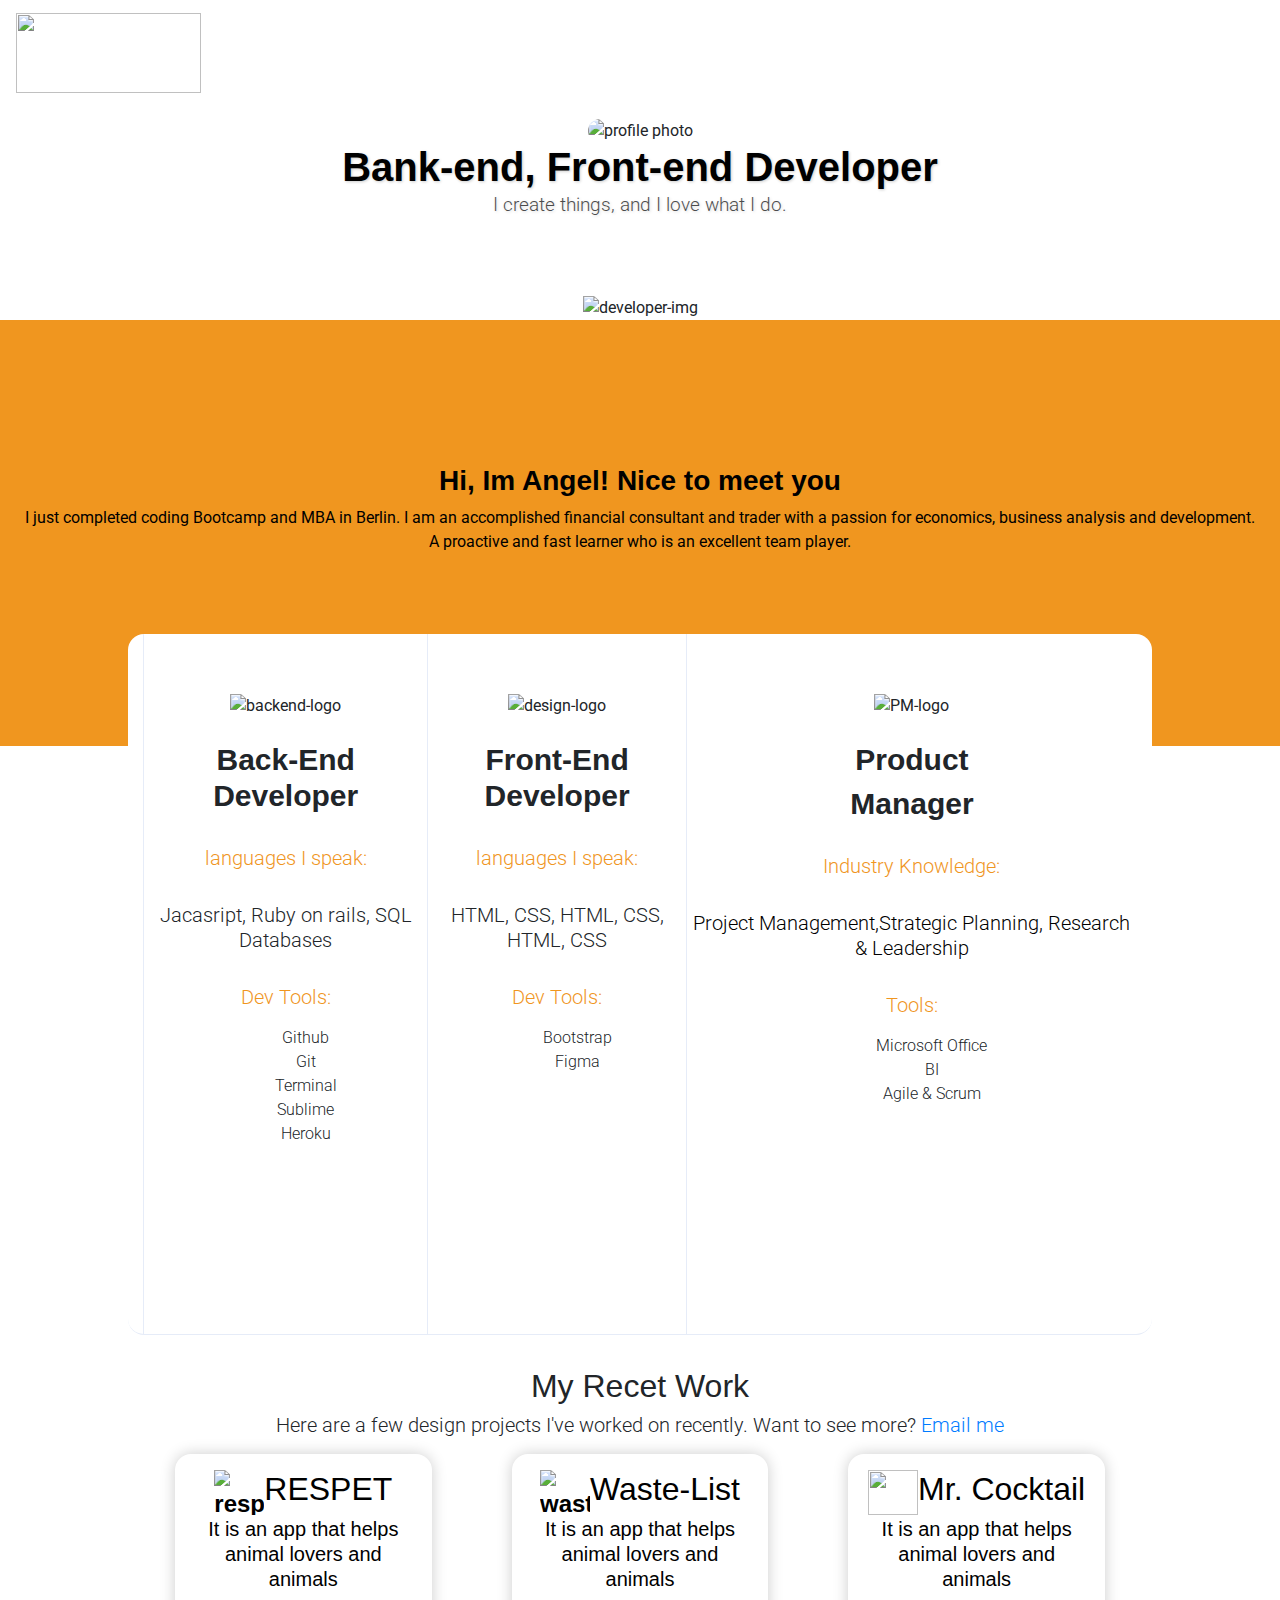
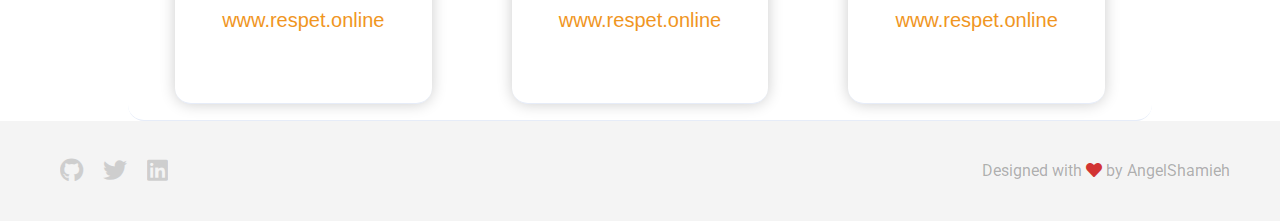
==== index.html @ 518aa0dd "changed main.html to index.html" ====
<!DOCTYPE html>
<html>
  <head>
    <meta name="viewport" content="width=device-width, initial-scale=1">
    <meta http-equiv="X-UA-Compatible" content="IE=edge,chrome=1">
    <link rel="stylesheet" href="style.css">
    <link rel="stylesheet" href="//use.fontawesome.com/releases/v5.12.1/css/all.css">
    <link rel="stylesheet" href="https://stackpath.bootstrapcdn.com/bootstrap/4.4.1/css/bootstrap.min.css" integrity="sha384-Vkoo8x4CGsO3+Hhxv8T/Q5PaXtkKtu6ug5TOeNV6gBiFeWPGFN9MuhOf23Q9Ifjh" crossorigin="anonymous">
    <link href="https://fonts.googleapis.com/css?family=Raleway&display=swap" rel="stylesheet">
    <link href="https://fonts.googleapis.com/css?family=Roboto&display=swap" rel="stylesheet">
    <title>Angel Shamieh</title>
  </head>
  <body>
    <div class="navbar navbar-expand-sm navbar-light navbar-lewagon">
      <a class="navbar-brand" href="#">
        <img src="https://res.cloudinary.com/degqxezsx/image/upload/v1585228632/Screen_Shot_2020-03-26_at_15.11.06_hgeote.png" />
    </a>
      <button class="navbar-toggler" type="button" data-toggle="collapse" data-target="#navbarSupportedContent" aria-controls="navbarSupportedContent" aria-expanded="false" aria-label="Toggle navigation">
        <span class="navbar-toggler-icon"></span>
      </button>


      <div class="collapse navbar-collapse" id="navbarSupportedContent">
        <ul class="navbar-nav mr-auto">
          <li class="nav-item active">
            <!-- <a class="nav-link" href="#">Contact me</a> -->
        </ul>
      </div>
    </div>
    <div class="banner">
      <div class="first-section">
       <img src="https://res.cloudinary.com/degqxezsx/image/upload/v1585232523/Screen_Shot_2020-03-26_at_16.21.37_lpg76e.png" alt="profile photo">

        <h1>Bank-end, Front-end Developer</h1>
        <p>I create things, and I love what I do. </p>
      </div>
    </div>
    <div class="big-img">
      <div class="img-box">
        <img src="https://res.cloudinary.com/degqxezsx/image/upload/v1585232356/Screen_Shot_2020-03-26_at_16.16.11_kmge6m.png" alt="developer-img">
      </div>
    </div>

    <section class='section'>
      <div class="box-container">
        <div class="boxes">
          <div class="box">
            <h3>Hi, Im Angel! Nice to meet you</h3>
            <p>I just completed coding Bootcamp and MBA in Berlin. I am an accomplished financial consultant and trader with a passion for economics, business analysis and development. A proactive and fast learner who is an excellent team player.
            </p>
          </div>
        </div>
      </div>
    </section>


    <div class="skills">
      <div class="container">
        <div class="content">
          <div class="column">
            <img src="https://res.cloudinary.com/degqxezsx/image/upload/v1585491340/icons8-source-code-80_yvjo1j.png" alt="backend-logo">
            <h2>Back-End Developer</h2>
            <p class="orange-color">languages I speak:</p>
            <p> Jacasript, Ruby on rails, SQL Databases</p>
            <p class="orange-color">Dev Tools:</p>
            <ul>
              <li>Github</li>
              <li>Git</li>
              <li>Terminal</li>
              <li>Sublime</li>
              <li>Heroku</li>
            </ul>
          </div>
          <div class="column">
            <img src="https://res.cloudinary.com/degqxezsx/image/upload/v1585491253/icons8-design-80_rfdjdp.png" alt="design-logo">
            <h2>Front-End Developer</h2>
            <p class="orange-color">languages I speak:</p>
            <p>HTML, CSS, HTML, CSS, HTML, CSS </p>
            <p class="orange-color">Dev Tools:</p>
            <ul>
              <li>Bootstrap</li>
              <li>Figma</li>
            </ul>
          </div>
          <div class="column">
            <img src="https://res.cloudinary.com/degqxezsx/image/upload/v1585491508/icons8-networking-manager-80_ne98cd.png" alt="PM-logo">
            <h2>Product</h2>
            <h2>Manager</h2>
            <p class="orange-color">Industry Knowledge:</p>
            <div class="knowledge">
              <p>Project Management,Strategic Planning, Research & Leadership</p>
            </div>
            <p class="orange-color">Tools:</p>
            <div class="list-center">
            <ul>
              <li>Microsoft Office</li>
              <li>BI</li>
              <li>Agile & Scrum </li>
            </ul>
            </div>
          </div>
        </div>
      </div>
    </div>

    <div class="projects">
      <div class="container">
          <h2 class="title">My Recet Work</h2>
          <p>Here are a few design projects I've worked on recently. Want to see more? <a href="milto:angellshamieh5@gmail.com">Email me</a></p>
          <div class="subtitle">
            <div class="project-grid">
                <div class="cards-project">
                    <div class="container card-category">
                      <div class="flex-logo">
                        <img class="photo-size" src="https://res.cloudinary.com/dnwjfznt6/image/upload/v1584480614/Portfolio/respet/logo_goevty.png" alt="respet-logo">
                        <h2>RESPET</h2>
                      </div>
                    <p>It is an app that helps animal lovers and animals</p>
                    <p class='orange-color'>www.respet.online</p>
                    </div>
                    <div class="container card-category">
                      <div class="flex-logo">
                        <img class="photo-size" src="https://res.cloudinary.com/dnwjfznt6/image/upload/v1584725089/Portfolio/Waste-List/waste-list_bouy0l.png" alt="wastelist-logo">
                        <h2>Waste-List</h2>
                      </div>
                        <p>It is an app that helps animal lovers and animals</p>
                        <p class='orange-color'>www.respet.online</p>
                    </div>
                    <div class="container card-category">
                      <div class="flex-logo">
                        <img class="photo-size" src="https://res.cloudinary.com/degqxezsx/image/upload/v1586163164/Screen_Shot_2020-04-06_at_11.51.41_iquqom.png" alt="">
                        <h2>Mr. Cocktail</h2>
                      </div>
                      <p class='card-des'>It is an app that helps animal lovers and animals</p>
                      <p class='orange-color'>www.respet.online</p>
                    </div>

                </div>
              </div>
            </div>
          </div>
        </div>
      </div>
    </div>


    <div class="footer">
      <div class="footer-links">
        <a href="https://github.com/angelshamieh"><i class="fab fa-github"></i></a>
        <a href="https://twitter.com/AnGellShamieh"><i class="fab fa-twitter"></i></a>
        <a href="https://www.linkedin.com/in/angel-shamieh-70664315b/"><i class="fab fa-linkedin"></i></a>
      </div>
        <div class="footer-copyright">
          Designed with <i class="fas fa-heart"></i> by AngelShamieh
      </div>
    </div>
    <script  src="application.js"></script>

  </body>
  </html>
---- style.css ----
.orange-color {
  color:#F0961F;
  font-weight: 350;
}

/*Navbar*/
.navbar-lewagon {
  justify-content: space-between;
  background: white;
}

.navbar-lewagon .navbar-collapse {
  flex-grow: 0;
}

.navbar-lewagon .navbar-brand img {
  width: 185px;
  height: 80px;
}
 .nav-link{
  margin-left: 550px;
 }

/*Banner*/
.banner {
  background-size: cover;
  background-position: center;
  padding: 60px 180px;
  text-align: center;
}

.banner h1 {
  margin: 0;
  color: black;
  text-shadow: 1px 1px 3px rgba(0,0,0,0.2);
  font-size: 32px;
  font-weight: 800;
  font-size: 2.5rem;
  font-family: 'Open Sans', sans-serif;

}

.banner p {
  font-size: 1.2rem;
  color: black;
  opacity: .7;
  text-shadow: 1px 1px 3px rgba(0,0,0,0.2);
  font-weight:300;
}

.banner img {
  border-radius: 1500px;
  height: 100px;
/*  width: 90px;*/
  margin: 0 190px;

}

.first-section {
  margin-top: -3rem;
}

/*Footer*/
.footer {
  background: #F4F4F4;
  display: flex;
  align-items: center;
  justify-content: space-between;
  height: 100px;
  padding: 0px 50px;
  color: rgba(0,0,0,0.3);
}
.footer-links {
  display: flex;
  align-items: center;
}
.footer-links a {
  color: black;
  opacity: 0.15;
  text-decoration: none;
  font-size: 24px;
  padding: 0px 10px;
}
.footer-links a:hover {
  opacity: 1;
}
.footer .fa-heart {
  color: #D23333;
}

/*intro*/

.section h3{
  font-weight: 800;
  font-family: 'Open Sans', sans-serif;

}

.section {
background: #F0961F;
padding: 9rem 1.5rem

}


.box {
  color: black;
  text-align: center;
  margin-bottom: 3rem;
}


/*Middle pic*/
.big-img img {
  height: 320px;

}

.img-box {
  display: block;
  margin-left: auto;
  margin-right: auto;
  text-align: center;
}

ul {
  list-style: none;
  font-weight: 300;
}

/*aboutme*/
.content {
  display: flex;
  justify-content: center;
  height: 700px !important;
}

.knowledge {
line-height: 1.25;

}

.knowledge p {
  color: black;

}

.list-center{
  text-align:center;
}
.column{
  border-left: 1px solid #E6ECF8;
  padding: 60px 0px;
  flex-grow: 1;
}


.column h2 {
  font-family: 'Open Sans', sans-serif;
  font-weight: 800;
  font-size: 30px;

}

.column img {
  margin-bottom: 1.5rem;
}

.column p{
  margin-top: 2rem;
}

.skills {
  margin-top: -7rem;
}

.container{
  border-radius: 16px;
  background-color: white;
  border-bottom: 1px solid #E6ECF8;

}
/*project-cards*/
.card-category {
  background-size: cover;
  background-position: center;
  height: 250px;
  width: 300px;
  color: black;
  font-size: 24px;
  font-weight: 800;
  /*text-shadow: 1px 1px 3px rgba(0,0,0,0.2);*/
  border-radius: 16px;
  box-shadow: 0 0 15px rgba(0,0,0,0.2);
  flex-grow: 1;
  margin-bottom: 1rem;
  font-family:'Open Sans', sans-serif;
}

.cards-project{
  display: grid;
  grid-template-columns: 1fr 1fr 1fr;
  grid-gap: 16px;
}


/*projects*/

.title {
  font-size: 2rem;
  text-align: center;
  margin-top: 2rem;
  font-family: 'Open Sans', sans-serif;

}

.container {
  text-align: center;
  width: 80% !important;
}

.container p {
  font-weight: 300;
  line-height: 1.25;
  font-size: 20px;
}

.photo-size{
  width: 50px;
  height: 45px;
  margin-top: 16px
}

.flex-logo {
  display: flex;
  justify-content: center;
  text-align: center;
  top-margin: 6px;
}

.flex-logo h2 {
  margin-top: 16px
}

.pop {
  border: 3px solid #F0961F;
}
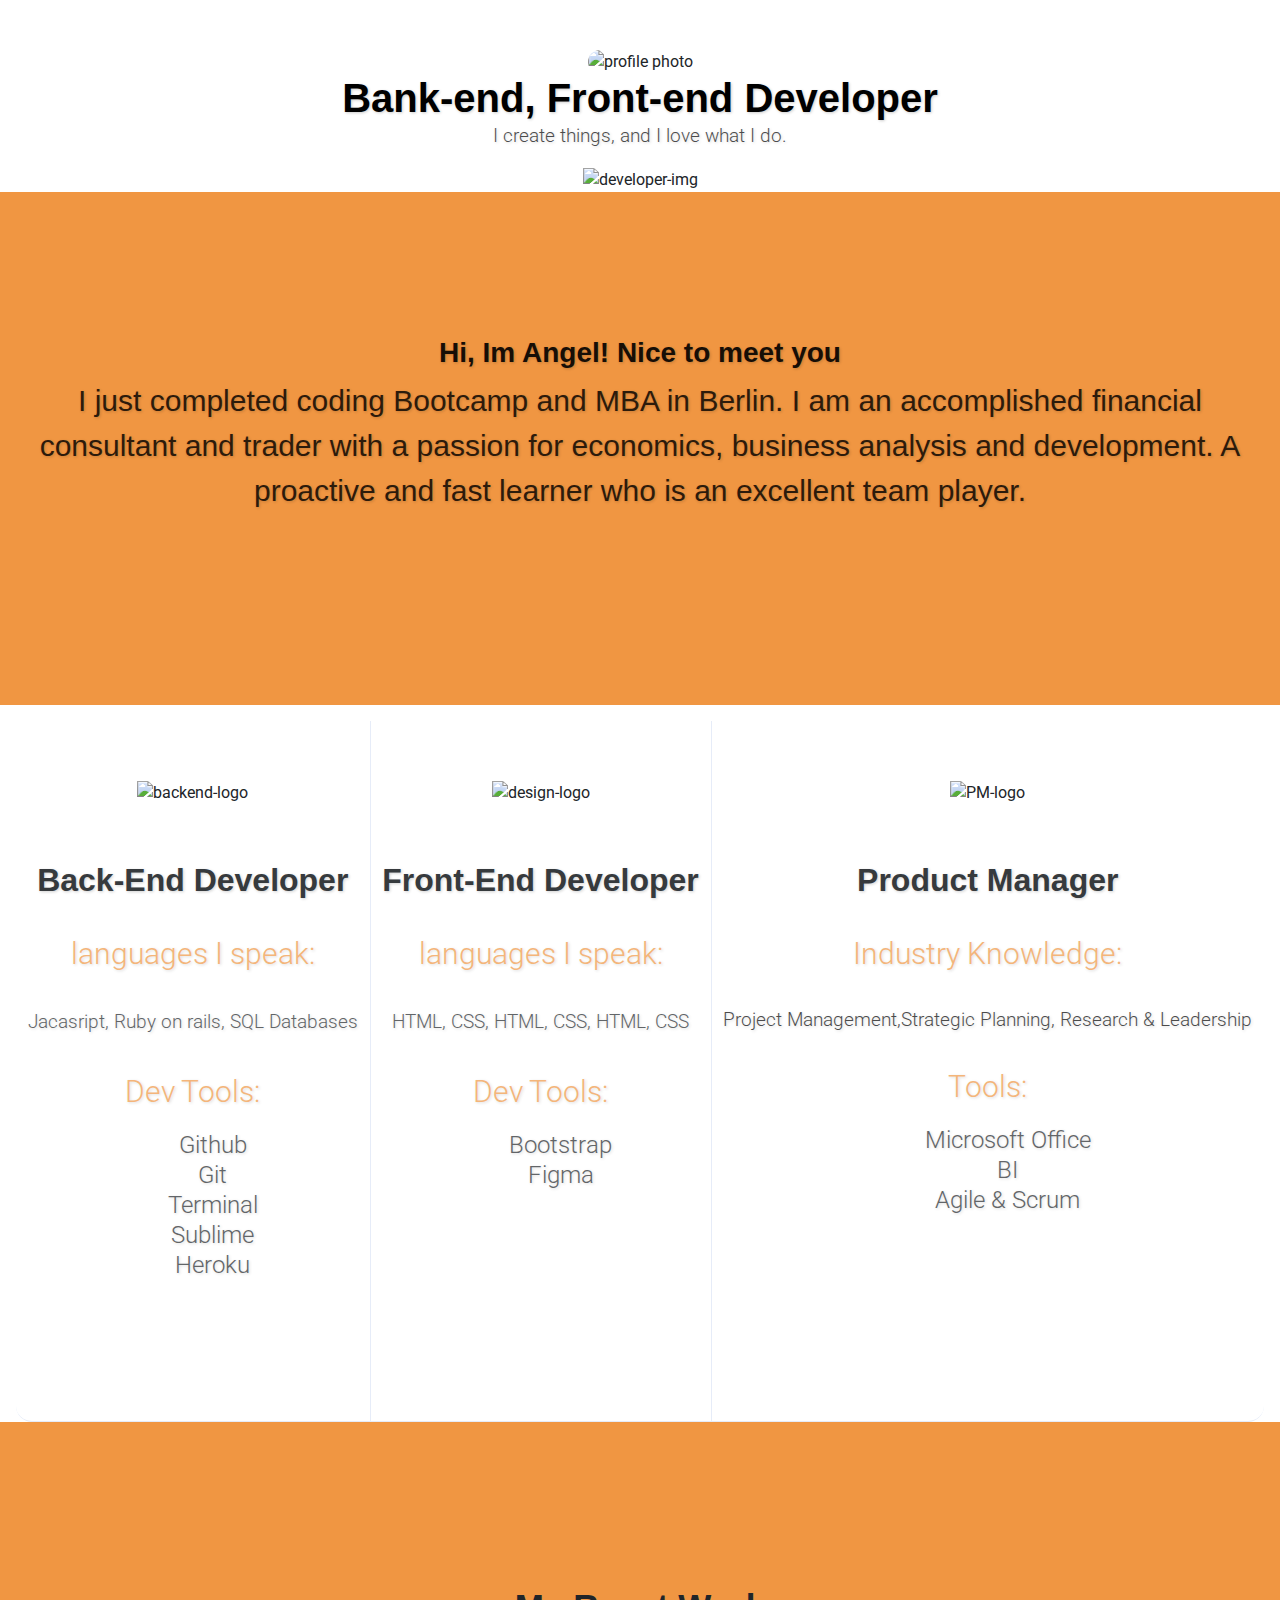
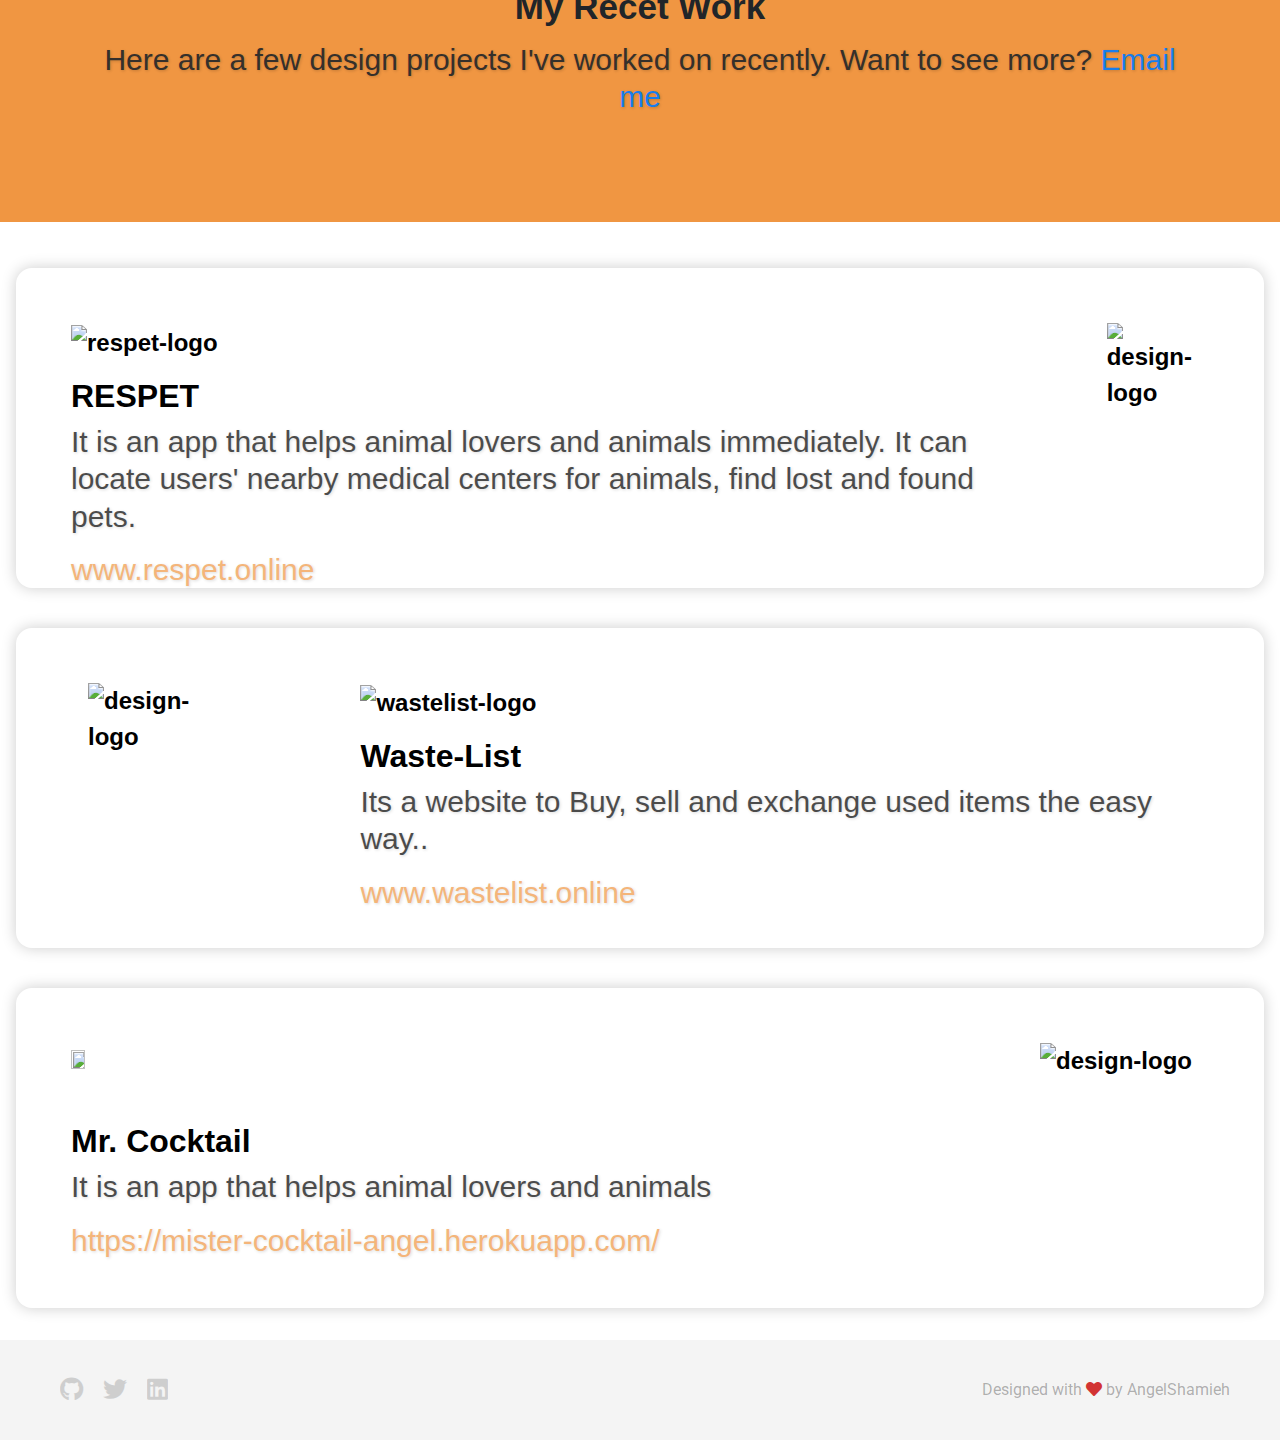
==== commit 7d1b35ac: "design fixes" ====
--- a/index.html
+++ b/index.html
@@ -11,22 +11,9 @@
     <title>Angel Shamieh</title>
   </head>
   <body>
-    <div class="navbar navbar-expand-sm navbar-light navbar-lewagon">
-      <a class="navbar-brand" href="#">
-        <img src="https://res.cloudinary.com/degqxezsx/image/upload/v1585228632/Screen_Shot_2020-03-26_at_15.11.06_hgeote.png" />
-    </a>
-      <button class="navbar-toggler" type="button" data-toggle="collapse" data-target="#navbarSupportedContent" aria-controls="navbarSupportedContent" aria-expanded="false" aria-label="Toggle navigation">
-        <span class="navbar-toggler-icon"></span>
-      </button>
 
 
-      <div class="collapse navbar-collapse" id="navbarSupportedContent">
-        <ul class="navbar-nav mr-auto">
-          <li class="nav-item active">
-            <!-- <a class="nav-link" href="#">Contact me</a> -->
-        </ul>
-      </div>
-    </div>
+    <!-- Banner start -->
     <div class="banner">
       <div class="first-section">
        <img src="https://res.cloudinary.com/degqxezsx/image/upload/v1585232523/Screen_Shot_2020-03-26_at_16.21.37_lpg76e.png" alt="profile photo">
@@ -53,11 +40,11 @@
       </div>
     </section>
 
-
+<!-- Skills -->
     <div class="skills">
-      <div class="container">
+      <div class="skills-boxes">
         <div class="content">
-          <div class="column">
+          <div class="column ">
             <img src="https://res.cloudinary.com/degqxezsx/image/upload/v1585491340/icons8-source-code-80_yvjo1j.png" alt="backend-logo">
             <h2>Back-End Developer</h2>
             <p class="orange-color">languages I speak:</p>
@@ -71,7 +58,7 @@
               <li>Heroku</li>
             </ul>
           </div>
-          <div class="column">
+          <div class="column box-left-border">
             <img src="https://res.cloudinary.com/degqxezsx/image/upload/v1585491253/icons8-design-80_rfdjdp.png" alt="design-logo">
             <h2>Front-End Developer</h2>
             <p class="orange-color">languages I speak:</p>
@@ -82,10 +69,9 @@
               <li>Figma</li>
             </ul>
           </div>
-          <div class="column">
+          <div class="column box-left-border">
             <img src="https://res.cloudinary.com/degqxezsx/image/upload/v1585491508/icons8-networking-manager-80_ne98cd.png" alt="PM-logo">
-            <h2>Product</h2>
-            <h2>Manager</h2>
+            <h2>Product Manager</h2>
             <p class="orange-color">Industry Knowledge:</p>
             <div class="knowledge">
               <p>Project Management,Strategic Planning, Research & Leadership</p>
@@ -104,44 +90,55 @@
     </div>
 
     <div class="projects">
-      <div class="container">
+      <div class="projects-boxes">
+        <div class="title">
           <h2 class="title">My Recet Work</h2>
           <p>Here are a few design projects I've worked on recently. Want to see more? <a href="milto:angellshamieh5@gmail.com">Email me</a></p>
-          <div class="subtitle">
-            <div class="project-grid">
-                <div class="cards-project">
-                    <div class="container card-category">
-                      <div class="flex-logo">
-                        <img class="photo-size" src="https://res.cloudinary.com/dnwjfznt6/image/upload/v1584480614/Portfolio/respet/logo_goevty.png" alt="respet-logo">
-                        <h2>RESPET</h2>
-                      </div>
-                    <p>It is an app that helps animal lovers and animals</p>
-                    <p class='orange-color'>www.respet.online</p>
-                    </div>
-                    <div class="container card-category">
-                      <div class="flex-logo">
-                        <img class="photo-size" src="https://res.cloudinary.com/dnwjfznt6/image/upload/v1584725089/Portfolio/Waste-List/waste-list_bouy0l.png" alt="wastelist-logo">
-                        <h2>Waste-List</h2>
-                      </div>
-                        <p>It is an app that helps animal lovers and animals</p>
-                        <p class='orange-color'>www.respet.online</p>
-                    </div>
-                    <div class="container card-category">
-                      <div class="flex-logo">
-                        <img class="photo-size" src="https://res.cloudinary.com/degqxezsx/image/upload/v1586163164/Screen_Shot_2020-04-06_at_11.51.41_iquqom.png" alt="">
-                        <h2>Mr. Cocktail</h2>
-                      </div>
-                      <p class='card-des'>It is an app that helps animal lovers and animals</p>
+          </div>
+        <div class="subtitle">
+          <div class="project-grid">
+              <div class="cards-project">
+                  <div class="card-category">
+                    <div class="flex-logo">
+                      <img class="photo-size" src="https://res.cloudinary.com/dnwjfznt6/image/upload/v1584480614/Portfolio/respet/logo_goevty.png" alt="respet-logo">
+                      <h2>RESPET</h2>
+                      <p>It is an app that helps animal lovers and animals immediately. It can locate users' nearby medical centers for animals, find lost and found pets. </p>
                       <p class='orange-color'>www.respet.online</p>
                     </div>
+                  <div class="project-photo">
+                    <img src="https://res.cloudinary.com/degqxezsx/image/upload/v1604067741/Screen_Shot_2020-10-30_at_14.07.22_wfsyom.png" alt="design-logo">
+                  </div>
+                  </div>
+                  <div class="card-category">
+                    <div class="project-photo">
+                      <img src="https://res.cloudinary.com/degqxezsx/image/upload/v1604084395/wastelist_l2oxii.png" alt="design-logo">
+                    </div>
+                    <div class="flex-logo">
+                      <img class="photo-size" src="https://res.cloudinary.com/dnwjfznt6/image/upload/v1584725089/Portfolio/Waste-List/waste-list_bouy0l.png" alt="wastelist-logo">
+                      <h2>Waste-List</h2>
+                      <p>Its a website to Buy, sell and exchange used items the easy way..</p>
+                      <p class='orange-color'>www.wastelist.online</p>
+                    </div>
+                  </div>
+                  <div class="card-category">
+                    <div class="flex-logo">
+                      <img class="photo-size" src="https://res.cloudinary.com/degqxezsx/image/upload/v1586163164/Screen_Shot_2020-04-06_at_11.51.41_iquqom.png" alt="">
+                      <h2>Mr. Cocktail</h2>
+                      <p class='card-des'>It is an app that helps animal lovers and animals</p>
+                      <p class='orange-color'>https://mister-cocktail-angel.herokuapp.com/</p>
+                    </div>
+                    <div class="project-photo">
+                      <img src="https://res.cloudinary.com/degqxezsx/image/upload/v1604083910/Cocktail_m2ndso.png" alt="design-logo">
+                    </div>
+                  </div>
 
-                </div>
               </div>
             </div>
           </div>
         </div>
       </div>
     </div>
+  </div>
 
 
     <div class="footer">
--- a/style.css
+++ b/style.css
@@ -1,31 +1,55 @@
 .orange-color {
-  color:#F0961F;
+  color:#F09642;
   font-weight: 350;
+  font-size:30px !important;
 }
 
 /*Navbar*/
-.navbar-lewagon {
-  justify-content: space-between;
-  background: white;
-}
-
-.navbar-lewagon .navbar-collapse {
+.navbar-home {
+  justify-content: space-between !important;
+  background: transparent;
+  transition: 0.5s background-color ease;
+}
+
+.navbar {
+  background: #ffffffc7 !important;
+}
+
+.navbar-home .navbar-collapse {
   flex-grow: 0;
 }
 
-.navbar-lewagon .navbar-brand img {
-  width: 185px;
-  height: 80px;
-}
- .nav-link{
-  margin-left: 550px;
- }
+.navbar-home .navbar-brand img {
+  width: 160px;
+}
+
+.navbar-link {
+  font-family: 'Open Sans', sans-serif !important;
+  color: black !important;
+}
+
+.navbar-link:hover {
+  color: rgba(255, 255, 255, 1) !important;
+  font-weight: 500;
+}
+
+.nav-item {
+  cursor: pointer;
+  color: black !important;
+  font-weight: 600;
+  font-family: 'Open Sans', sans-serif !important;
+}
+
+.logo {
+  cursor: pointer;
+}
+
 
 /*Banner*/
 .banner {
   background-size: cover;
   background-position: center;
-  padding: 60px 180px;
+  padding: 1px 180px;
   text-align: center;
 }
 
@@ -50,14 +74,14 @@
 
 .banner img {
   border-radius: 1500px;
-  height: 100px;
+  height: 155px;
 /*  width: 90px;*/
   margin: 0 190px;
 
 }
 
 .first-section {
-  margin-top: -3rem;
+  margin-top: 3rem;
 }
 
 /*Footer*/
@@ -97,7 +121,7 @@
 }
 
 .section {
-background: #F0961F;
+background: #F09642;
 padding: 9rem 1.5rem
 
 }
@@ -107,12 +131,26 @@
   color: black;
   text-align: center;
   margin-bottom: 3rem;
+  font-family: 'Open Sans', sans-serif;
+  font-weight: 800;
+  font-size: 32px;
+  opacity: .9;
+  text-shadow: 1px 1px 3px rgba(0,0,0,0.2);
+
+}
+
+.box p{
+  font-size:30px;
+  font-weight: 300;
+  font-family: 'Open Sans', sans-serif;
+  opacity: .9;
+  text-shadow: 1px 1px 3px rgba(0,0,0,0.2);
 }
 
 
 /*Middle pic*/
 .big-img img {
-  height: 320px;
+  height: 380px;
 
 }
 
@@ -126,6 +164,7 @@
 ul {
   list-style: none;
   font-weight: 300;
+  font-size: 24px;
 }
 
 /*aboutme*/
@@ -142,6 +181,7 @@
 
 .knowledge p {
   color: black;
+  font-size: 24px;
 
 }
 
@@ -149,16 +189,28 @@
   text-align:center;
 }
 .column{
-  border-left: 1px solid #E6ECF8;
   padding: 60px 0px;
   flex-grow: 1;
 }
 
+.column p{
+  font-size: 24px;
+  font-weight: 300;
+  font-size: 24px;
+  font-weight: 300;
+  font-size: 1.2rem;
+  opacity: .7;
+  text-shadow: 1px 1px 3px rgba(0,0,0,0.2);
+  margin-top: 2rem;
+}
 
 .column h2 {
   font-family: 'Open Sans', sans-serif;
   font-weight: 800;
-  font-size: 30px;
+  font-size: 32px;
+  opacity: .9;
+  text-shadow: 1px 1px 3px rgba(0,0,0,0.2);
+  margin-top: 2rem;
 
 }
 
@@ -166,80 +218,127 @@
   margin-bottom: 1.5rem;
 }
 
-.column p{
-  margin-top: 2rem;
-}
+.column li{
+ font-size: 24px;
+  font-weight: 300;
+  font-size: 24px;
+  opacity: .7;
+  text-shadow: 1px 1px 3px rgba(0,0,0,0.2);
+  line-height: 1.25;
+
+}
+
 
 .skills {
-  margin-top: -7rem;
-}
-
-.container{
+  padding: 16px;
+}
+
+.skills-boxes{
   border-radius: 16px;
   background-color: white;
   border-bottom: 1px solid #E6ECF8;
-
+  text-align: center;
+  width: 100%;
+  padding-left:
+
+}
+
+.box-left-border{
+  border-left: 1px solid #E6ECF8;
 }
 /*project-cards*/
+.projects-boxes{
+
+}
+
+.subtitle{
+  background: white;
+  padding:16px;
+}
 .card-category {
   background-size: cover;
   background-position: center;
-  height: 250px;
-  width: 300px;
-  color: black;
-  font-size: 24px;
-  font-weight: 800;
-  /*text-shadow: 1px 1px 3px rgba(0,0,0,0.2);*/
+  height: 20rem;
+  width: 100%;
+  color: black;
+  font-size: 24px;
+  font-weight: 800;
   border-radius: 16px;
   box-shadow: 0 0 15px rgba(0,0,0,0.2);
   flex-grow: 1;
   margin-bottom: 1rem;
   font-family:'Open Sans', sans-serif;
+  display: flex;
+  justify-content: space-between;
 }
 
 .cards-project{
   display: grid;
-  grid-template-columns: 1fr 1fr 1fr;
-  grid-gap: 16px;
-}
-
+  grid-template-columns: 1fr  ;
+  grid-gap: 24px;
+  margin-top: 30px;
+}
+
+.card-category p {
+  font-weight: 300;
+  line-height: 1.25;
+  font-size: 30px;
+  font-family: 'Open Sans', sans-serif;
+  opacity: .7;
+  text-shadow: 1px 1px 3px rgba(0,0,0,0.2);
+
+}
+
+.title p {
+  font-weight: 300;
+  line-height: 1.25;
+  font-size: 30px;
+  text-align: center;
+  margin-top: -85px;
+  font-family: 'Open Sans', sans-serif;
+  opacity: .9;
+  text-shadow: 1px 1px 3px rgba(0,0,0,0.2);
+/*  text-align: left;
+*/
+}
 
 /*projects*/
 
 .title {
-  font-size: 2rem;
-  text-align: center;
-  margin-top: 2rem;
-  font-family: 'Open Sans', sans-serif;
-
-}
-
-.container {
-  text-align: center;
-  width: 80% !important;
-}
-
-.container p {
-  font-weight: 300;
-  line-height: 1.25;
-  font-size: 20px;
+  font-size: 1rem;
+  text-align: center;
+  font-family: 'Open Sans', sans-serif;
+  background: #F09642;
+  padding: 90px;
+  margin-top: -16px;
+  font-weight: 800;
+  /*opacity: .9;*/
+/*  text-shadow: 1px 1px 3px rgba(0,0,0,0.2);
+*/
+}
+
+.project-photo img{
+  height: 25rem;
+  padding: 55px 72px 135px;
+}
+
+.title h2{
+  font-size: 35px;
 }
 
 .photo-size{
-  width: 50px;
-  height: 45px;
-  margin-top: 16px
+  width: 15%;
+  height: 30%;
 }
 
 .flex-logo {
-  display: flex;
-  justify-content: center;
-  text-align: center;
-  top-margin: 6px;
+  padding: 55px
 }
 
 .flex-logo h2 {
-  margin-top: 16px
+  margin-top: 16px;
+  font-family: 'Open Sans', sans-serif;
+  font-weight: 800;
 }
 
 .pop {
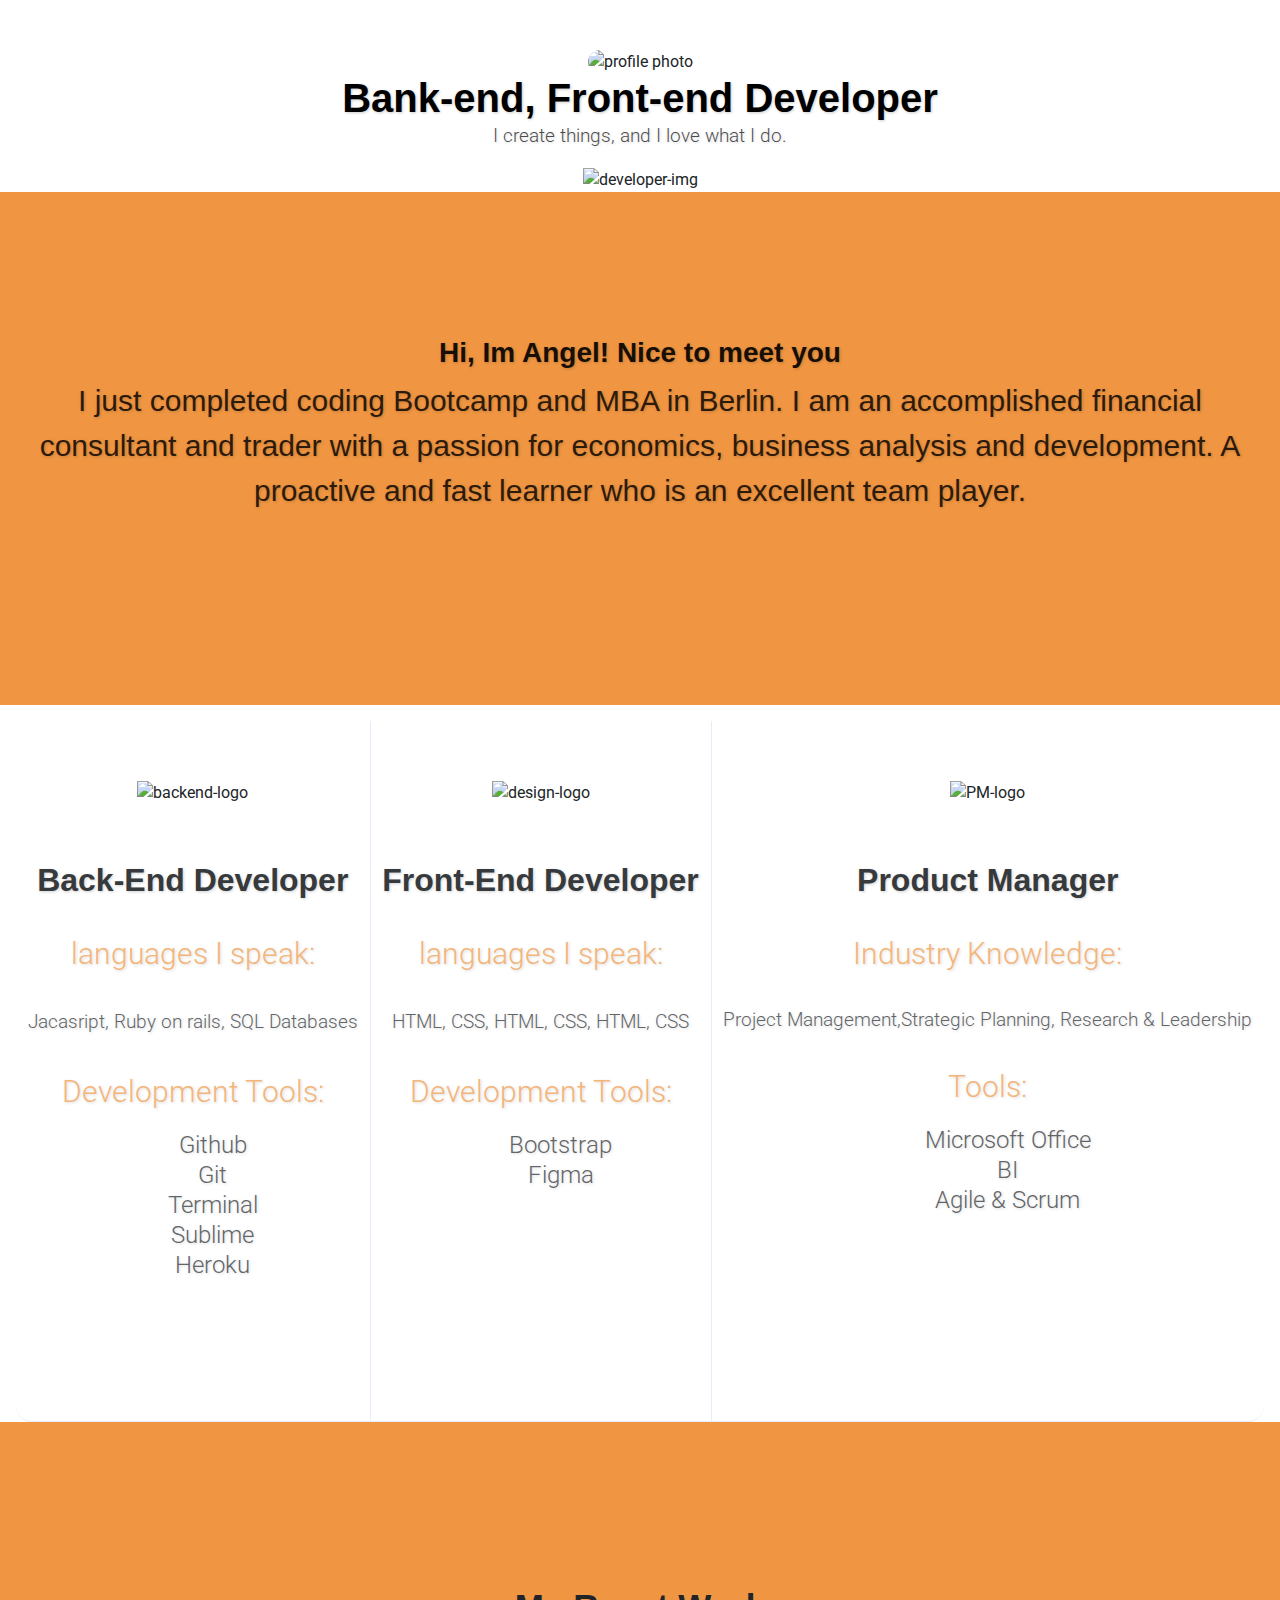
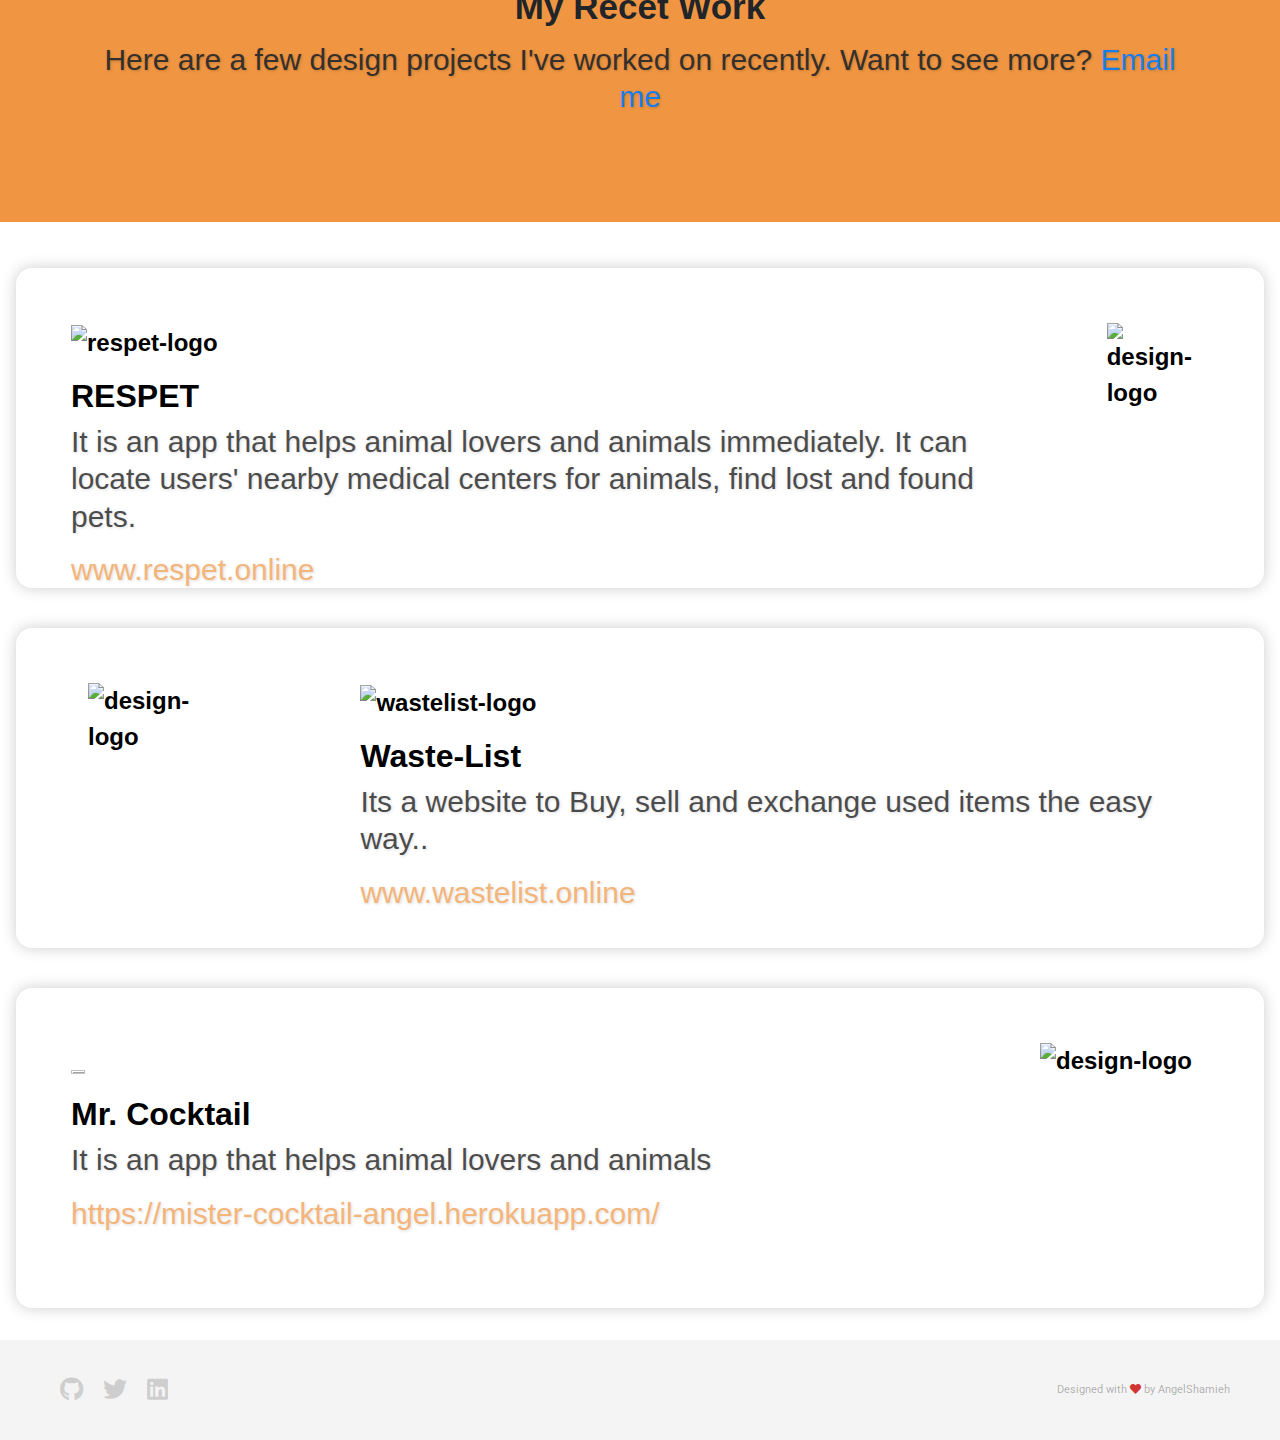
==== commit cbd06b8e: "responsive" ====
--- a/index.html
+++ b/index.html
@@ -49,7 +49,7 @@
             <h2>Back-End Developer</h2>
             <p class="orange-color">languages I speak:</p>
             <p> Jacasript, Ruby on rails, SQL Databases</p>
-            <p class="orange-color">Dev Tools:</p>
+            <p class="orange-color">Development Tools:</p>
             <ul>
               <li>Github</li>
               <li>Git</li>
@@ -63,7 +63,7 @@
             <h2>Front-End Developer</h2>
             <p class="orange-color">languages I speak:</p>
             <p>HTML, CSS, HTML, CSS, HTML, CSS </p>
-            <p class="orange-color">Dev Tools:</p>
+            <p class="orange-color">Development Tools:</p>
             <ul>
               <li>Bootstrap</li>
               <li>Figma</li>
@@ -100,7 +100,7 @@
               <div class="cards-project">
                   <div class="card-category">
                     <div class="flex-logo">
-                      <img class="photo-size" src="https://res.cloudinary.com/dnwjfznt6/image/upload/v1584480614/Portfolio/respet/logo_goevty.png" alt="respet-logo">
+                      <img class="photo-size0" src="https://res.cloudinary.com/dnwjfznt6/image/upload/v1584480614/Portfolio/respet/logo_goevty.png" alt="respet-logo">
                       <h2>RESPET</h2>
                       <p>It is an app that helps animal lovers and animals immediately. It can locate users' nearby medical centers for animals, find lost and found pets. </p>
                       <p class='orange-color'>www.respet.online</p>
--- a/style.css
+++ b/style.css
@@ -180,9 +180,7 @@
 }
 
 .knowledge p {
-  color: black;
-  font-size: 24px;
-
+  font-size: 24px;
 }
 
 .list-center{
@@ -327,8 +325,13 @@
 }
 
 .photo-size{
-  width: 15%;
-  height: 30%;
+  width: 7%;
+  height: 16%;
+}
+
+.photo-size0{
+  width: 4%;
+  height: 16%;
 }
 
 .flex-logo {
@@ -345,3 +348,150 @@
   border: 3px solid #F0961F;
 }
 
+@media (max-width: 700px) {
+  .banner img {
+    border-radius: 1500px;
+    height: 110px;
+    text-align: center;
+    margin: 0 0px;
+  }
+
+  .banner h1 {
+    text-shadow: 1px 1px 3px rgba(0,0,0,0.2);
+    font-size: 10px;
+    font-weight: 800;
+    font-size: 10px;
+    font-family: 'Open Sans', sans-serif;
+    width: 75px;
+}
+
+.banner p {
+    font-size: 8px;
+    opacity: .7;
+    text-shadow: 1px 1px 3px rgba(0,0,0,0.2);
+    font-weight: 300;
+    width:75px;
+}
+.big-img img {
+    height: 200;
+    height: 192px;
+    width: 337px;
+    margin left: 1;
+    margin-left: 44px;
+}
+.section {
+    background: #F09642;
+    padding: 1rem 0.5rem;
+}
+.section h3 {
+    font-weight: 800;
+    font-family: 'Open Sans', sans-serif;
+    font-size: 16px;
+}
+
+.box {
+  padding: 0px 48px;
+}
+
+
+.box p {
+    font-size: 8px;
+    font-weight: 300;
+    font-family: 'Open Sans', sans-serif;
+    opacity: .9;
+    text-shadow: 1px 1px 3px rgba(0,0,0,0.2);
+}
+.content {
+  height: 350px !important;
+}
+
+.column {
+     padding: 0px 0px;
+    flex-grow: 1;
+}
+
+.column img {
+    margin-bottom: -2.5rem;
+    height: 36px;
+}
+
+.column h2 {
+    font-size: 7px;
+}
+.column p {
+    font-size: 11px;
+    font-weight: 300;
+    font-size: -13px;
+    font-weight: 300;
+    opacity: .7;
+    text-shadow: 1px 1px 3px rgba(0,0,0,0.2);
+    margin-top: .5rem;
+}
+
+.orange-color {
+    color: #F09642;
+    font-weight: 350;
+    font-size: 11px !important;
+}
+
+.column li {
+  font-size: 11px;
+
+}
+
+.title {
+    font-size: 1rem;
+    text-align: center;
+    font-family: 'Open Sans', sans-serif;
+    background: #F09642;
+    padding: 35px;
+    margin-top: -16px;
+    font-weight: 800;}
+
+.title h2 {
+    font-size: 16px;
+}
+
+.title p {
+    font-size: 11px;
+    margin-top: -39px;
+}
+.card-category {
+
+    height: 9rem;
+    width: 100%;
+    font-size: 16px;
+  }
+
+.flex-logo {
+    padding: 16px;
+}
+
+.flex-logo h2 {
+  font-size:16px;
+}
+
+.card-category p {
+  font-size: 11px;
+
+}
+
+.project-photo img {
+    height: 5rem;
+    padding: 30px 19px 2px;
+}
+.photo-size0 {
+    width: 9%;
+    height: 14%;
+}
+
+}
+.photo-size {
+   width: 15%;
+  height: 14%;
+}
+.footer-copyright{
+  font-size: 11px;
+}
+}
+
